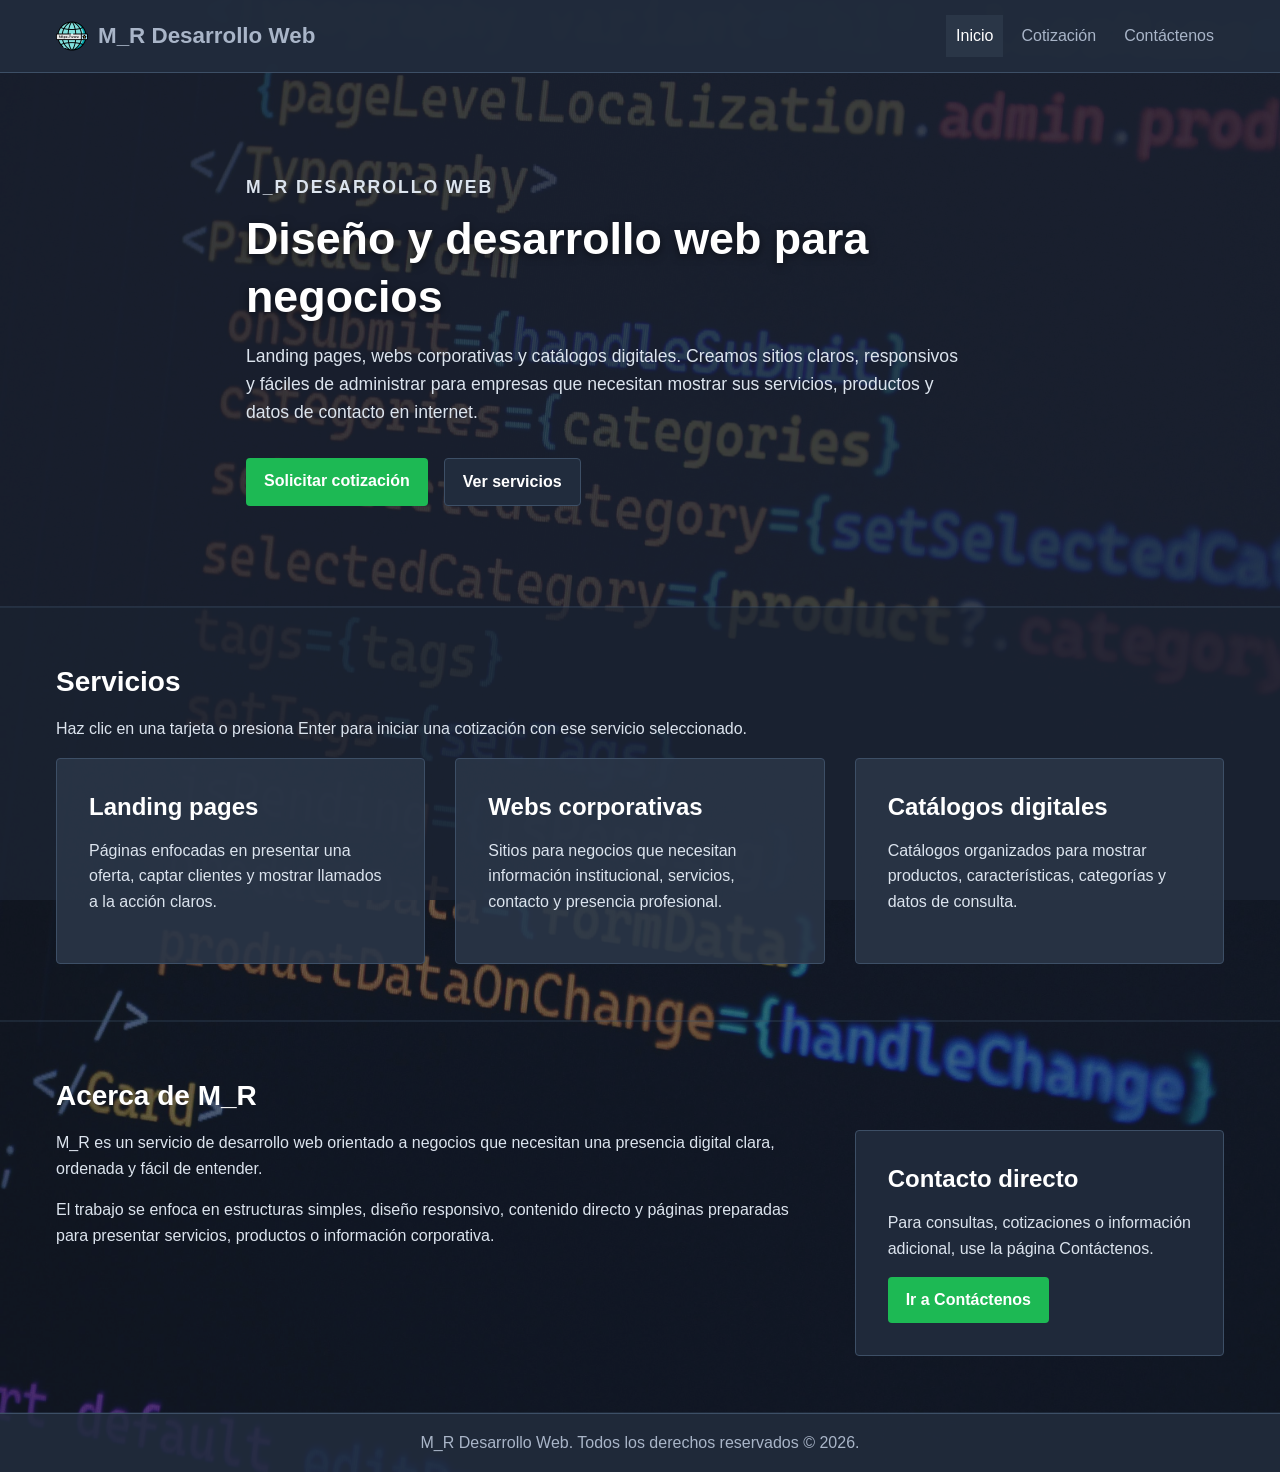
==== index.html @ 8378ba7f "Initial commit: M_R Desarrollo Web" ====
<!doctype html>
<html lang="es">
  <head>
    <meta charset="UTF-8" />
    <meta name="viewport" content="width=device-width, initial-scale=1.0" />
    <meta
      name="description"
      content="M_R Desarrollo Web: landing pages, sitios corporativos y catálogos digitales."
    />
    <title>M_R Sitios Web | Diseño y desarrollo web para negocios</title>
    <link rel="stylesheet" href="css/style.css" />
  </head>
  <body>
    <a class="sr-only" href="#contenido-principal"
      >Saltar al contenido principal</a
    >

    <header class="encabezado">
      <div class="contenedor">
        <nav class="navegacion" aria-label="Menú principal">
          <a href="index.html" class="marca">
            <img src="img/dominio.png" alt="Logo de M_R" class="logo-navbar" />
            M_R Desarrollo Web
          </a>
          <button
            class="boton-hamburguesa"
            aria-label="Abrir menú"
            aria-expanded="false"
          >
            <span class="linea-hamburguesa"></span>
            <span class="linea-hamburguesa"></span>
            <span class="linea-hamburguesa"></span>
          </button>
          <ul class="menu">
            <li><a href="index.html" class="active">Inicio</a></li>
            <li><a href="cotizacion.html">Cotización</a></li>
            <li><a href="contactenos.html">Contáctenos</a></li>
          </ul>
        </nav>
      </div>
    </header>

    <main id="contenido-principal">
      <!-- HERO -->
      <section class="hero">
        <div class="contenedor hero-contenido">
          <p class="etiqueta">M_R Desarrollo Web</p>
          <h1>Diseño y desarrollo web para negocios</h1>
          <p>
            Landing pages, webs corporativas y catálogos digitales. Creamos
            sitios claros, responsivos y fáciles de administrar para empresas
            que necesitan mostrar sus servicios, productos y datos de contacto
            en internet.
          </p>
          <div class="acciones">
            <a href="cotizacion.html" class="boton boton-principal"
              >Solicitar cotización</a
            >
            <a href="#servicios" class="boton boton-secundario"
              >Ver servicios</a
            >
          </div>
        </div>
      </section>

      <!-- SERVICIOS -->
      <section id="servicios" class="seccion">
        <div class="contenedor">
          <h2>Servicios</h2>
          <p>
            Haz clic en una tarjeta o presiona Enter para iniciar una cotización
            con ese servicio seleccionado.
          </p>

          <div class="row">
            <div class="col-md-4">
              <div
                class="tarjeta-servicio tarjeta"
                tabindex="0"
                role="button"
                aria-label="Cotizar Landing page"
                data-servicio="Landing page"
              >
                <h3>Landing pages</h3>
                <p>
                  Páginas enfocadas en presentar una oferta, captar clientes y
                  mostrar llamados a la acción claros.
                </p>
              </div>
            </div>
            <div class="col-md-4">
              <div
                class="tarjeta-servicio tarjeta"
                tabindex="0"
                role="button"
                aria-label="Cotizar Web corporativa"
                data-servicio="Web corporativa"
              >
                <h3>Webs corporativas</h3>
                <p>
                  Sitios para negocios que necesitan información institucional,
                  servicios, contacto y presencia profesional.
                </p>
              </div>
            </div>
            <div class="col-md-4">
              <div
                class="tarjeta-servicio tarjeta"
                tabindex="0"
                role="button"
                aria-label="Cotizar Catálogo digital"
                data-servicio="Catálogo digital"
              >
                <h3>Catálogos digitales</h3>
                <p>
                  Catálogos organizados para mostrar productos, características,
                  categorías y datos de consulta.
                </p>
              </div>
            </div>
          </div>
        </div>
      </section>

      <!-- ACERCA DE -->
      <section id="acerca" class="seccion">
        <div class="contenedor">
          <h2>Acerca de M_R</h2>
          <div class="row">
            <div class="col-md-8">
              <p>
                M_R es un servicio de desarrollo web orientado a negocios que
                necesitan una presencia digital clara, ordenada y fácil de
                entender.
              </p>
              <p>
                El trabajo se enfoca en estructuras simples, diseño responsivo,
                contenido directo y páginas preparadas para presentar servicios,
                productos o información corporativa.
              </p>
            </div>
            <aside class="col-md-4">
              <div class="lista-datos">
                <h3>Contacto directo</h3>
                <p>
                  Para consultas, cotizaciones o información adicional, use la
                  página Contáctenos.
                </p>
                <a href="contactenos.html" class="boton boton-principal"
                  >Ir a Contáctenos</a
                >
              </div>
            </aside>
          </div>
        </div>
      </section>
    </main>

    <footer class="pie">
      <div class="contenedor text-center">
        <p>M_R Desarrollo Web. Todos los derechos reservados © 2026.</p>
      </div>
    </footer>
    <script src="js/script.js"></script>
  </body>
</html>
---- css/style.css ----
/* ============================================================
   style.css - M_R Desarrollo Web
   Version: 3.0
   Descripcion: Reset general, variables CSS, parallax global
   y estilos responsivos. Paleta inspirada en TryHackMe.
   ============================================================ */

:root {
    --color-fondo: #1c2333;
    --color-texto: #ffffff;
    --color-primario: #1db954;
    --color-secundario: #212c3d;
    --color-terciario: #2a3647;
    --color-borde: #3d4f66;
    --color-claro: #ffffff;
    --color-suave: #a9b5c8;
    --color-blanco-suave: #dce4ee;

    --fuente-principal: Arial, Helvetica, sans-serif;
    --tamano-base: 16px;
    --altura-linea: 1.6;

    --espaciado-chico: 8px;
    --espaciado-medio: 16px;
    --espaciado-grande: 32px;

    --radio-borde: 4px;
    --sombra-caja: 0 2px 6px rgba(0, 0, 0, 0.12);
    --transicion-rapida: 0.2s ease;
}

/* --- RESET --- */
*, *::before, *::after {
    box-sizing: border-box;
    margin: 0;
    padding: 0;
}

html {
    font-size: var(--tamano-base);
    scroll-behavior: smooth;
}

/* --- PARALLAX GLOBAL & BODY --- */
body {
    font-family: var(--fuente-principal);
    font-size: 1rem;
    line-height: var(--altura-linea);
    color: var(--color-texto);
    /* Imagen de fondo fija para todo el sitio */
    background-image: url('../img/pexels_01.jpg');
    background-attachment: fixed;
    background-position: center;
    background-repeat: no-repeat;
    background-size: cover;
    
    padding-top: env(safe-area-inset-top, 0px);
    padding-right: env(safe-area-inset-right, 0px);
    padding-bottom: env(safe-area-inset-bottom, 0px);
    padding-left: env(safe-area-inset-left, 0px);
    overflow-x: hidden;
    -webkit-font-smoothing: antialiased;
}

/* Capa oscura global sobre la imagen de fondo para legibilidad */
body::before {
    content: "";
    position: fixed;
    top: 0; left: 0; right: 0; bottom: 0;
    background-color: rgba(28, 35, 51, 0.85); /* Tu color --color-fondo con opacidad */
    z-index: -1;
}

.contenedor {
    width: 100%;
    max-width: 1200px;
    margin-left: auto;
    margin-right: auto;
    padding-left: var(--espaciado-medio);
    padding-right: var(--espaciado-medio);
}

/* --- TIPOGRAFÍA --- */
h1, h2, h3, h4, h5, h6 {
    font-weight: bold;
    line-height: 1.3;
    margin-bottom: var(--espaciado-medio);
    color: var(--color-texto);
}
h1 { font-size: 2rem; }
h2 { font-size: 1.75rem; }
h3 { font-size: 1.5rem; }

p { margin-bottom: var(--espaciado-medio); }

a {
    color: var(--color-blanco-suave);
    text-decoration: underline;
    transition: color var(--transicion-rapida);
}
a:hover { color: var(--color-claro); text-decoration: none; }
img { max-width: 100%; height: auto; display: block; }
ul, ol { list-style: none; }

/* --- FORMULARIOS BASE --- */
input, textarea, select {
    width: 100%;
    font-family: var(--fuente-principal);
    font-size: 1rem;
    padding: var(--espaciado-chico) var(--espaciado-medio);
    border: 1px solid var(--color-borde);
    border-radius: var(--radio-borde);
    background-color: rgba(33, 44, 61, 0.9); /* Fondo semitransparente */
    color: var(--color-texto);
    transition: border-color var(--transicion-rapida);
}
input:focus, textarea:focus, select:focus {
    outline: none;
    border-color: var(--color-primario);
    box-shadow: 0 0 0 3px rgba(29, 185, 84, 0.30);
}
input::placeholder, textarea::placeholder { color: var(--color-suave); }

button {
    font-family: var(--fuente-principal);
    font-size: 1rem;
    padding: var(--espaciado-chico) var(--espaciado-grande);
    background-color: var(--color-primario);
    color: var(--color-claro);
    border: none;
    border-radius: var(--radio-borde);
    cursor: pointer;
    transition: background-color var(--transicion-rapida);
}
button:hover { background-color: var(--color-terciario); }

/* --- HEADER Y NAV --- */
.encabezado {
    background-color: rgba(33, 44, 61, 0.95); /* Header semitransparente */
    border-bottom: 1px solid var(--color-borde);
    position: sticky;
    top: 0;
    z-index: 100;
    backdrop-filter: blur(5px);
}

.navegacion {
    display: flex;
    align-items: center;
    justify-content: space-between;
    gap: var(--espaciado-medio);
    min-height: 72px;
    flex-wrap: wrap;
}

.marca {
    color: var(--color-suave);
    font-size: 1.4rem;
    font-weight: bold;
    text-decoration: none;
    display: inline-flex;
    align-items: center;
    gap: 10px;
}
.marca:hover, .marca:focus, .marca:active { color: var(--color-suave); text-decoration: none; }

.logo-navbar { width: 32px; height: 32px; border-radius: 50%; object-fit: cover; display: block; }

/* Boton hamburguesa */
.boton-hamburguesa {
    display: none;
    background: none;
    border: none;
    cursor: pointer;
    padding: 8px;
    flex-direction: column;
    gap: 5px;
    order: 2;
}
.linea-hamburguesa {
    display: block;
    width: 25px; height: 3px;
    background-color: var(--color-suave);
    border-radius: 2px;
    transition: all var(--transicion-rapida);
}
.boton-hamburguesa:hover .linea-hamburguesa { background-color: var(--color-claro); }

.menu {
    display: flex;
    flex-wrap: wrap;
    justify-content: flex-end;
    gap: var(--espaciado-chico);
    margin-bottom: 0;
}
.menu a {
    color: var(--color-suave);
    display: block;
    padding: 8px 10px;
    text-decoration: none;
}
.menu a:hover, .menu a.active {
    background-color: var(--color-terciario);
    color: var(--color-claro);
    text-decoration: none;
}

/* --- HERO --- */
.hero {
    /* Sin fondo sólido, deja ver el parallax del body */
    border-bottom: 1px solid rgba(61, 79, 102, 0.4);
    padding: 100px 0;
}
.hero-contenido { max-width: 820px; }
.etiqueta {
    color: var(--color-primario);
    font-weight: bold;
    margin-bottom: var(--espaciado-chico);
    text-transform: uppercase;
    letter-spacing: 2px;
}
.hero h1 {
    color: var(--color-claro);
    font-size: 2.8rem;
    margin-bottom: var(--espaciado-medio);
    text-shadow: 0 2px 8px rgba(0, 0, 0, 0.5);
}
.hero p { color: var(--color-blanco-suave); font-size: 1.1rem; max-width: 720px; }

.acciones {
    display: flex;
    flex-wrap: wrap;
    gap: var(--espaciado-medio);
    margin-top: var(--espaciado-grande);
}
.boton {
    border-radius: var(--radio-borde);
    display: inline-block;
    font-weight: bold;
    padding: 10px 18px;
    text-decoration: none;
}
.boton-principal { background-color: var(--color-primario); color: var(--color-claro); }
.boton-principal:hover { background-color: var(--color-borde); text-decoration: none; }
.boton-secundario { background-color: var(--color-secundario); color: var(--color-claro); border: 1px solid var(--color-borde); }
.boton-secundario:hover { background-color: var(--color-borde); text-decoration: none; }

/* --- SECCIONES (Semitransparentes para ver el parallax) --- */
.seccion {
    background-color: rgba(28, 35, 51, 0.6); /* Fondo con transparencia */
    padding: 56px 0;
    border-top: 1px solid rgba(61, 79, 102, 0.3);
    border-bottom: 1px solid rgba(61, 79, 102, 0.3);
}
.seccion h1, .seccion h2, .seccion h3 { color: var(--color-claro); }
.seccion p { color: var(--color-blanco-suave); }

/* --- TARJETAS --- */
.tarjeta {
    background-color: rgba(42, 54, 71, 0.9);
    border: 1px solid var(--color-borde);
    border-radius: var(--radio-borde);
    height: 100%;
    padding: var(--espaciado-grande);
}
.tarjeta-servicio {
    background-color: rgba(42, 54, 71, 0.9);
    border: 1px solid var(--color-borde);
    color: var(--color-suave);
    cursor: pointer;
    transition: transform var(--transicion-rapida);
}
.tarjeta-servicio:hover {
    background-color: rgba(33, 44, 61, 0.95);
    transform: translateY(-4px);
}
.tarjeta-servicio:focus { outline: 3px solid var(--color-suave); outline-offset: 3px; }

/* --- LISTA DE DATOS --- */
.lista-datos {
    background-color: rgba(33, 44, 61, 0.9);
    border: 1px solid var(--color-borde);
    border-radius: var(--radio-borde);
    color: var(--color-suave);
    padding: var(--espaciado-grande);
}
.lista-datos li { margin-bottom: var(--espaciado-medio); }
.lista-datos li:last-child { margin-bottom: 0; }
.lista-datos strong { color: var(--color-claro); }

/* --- FORMULARIOS DEL SITIO --- */
.formulario {
    background-color: rgba(42, 54, 71, 0.9);
    border: 1px solid var(--color-borde);
    border-radius: var(--radio-borde);
    padding: var(--espaciado-grande);
}
.grupo-formulario { margin-bottom: var(--espaciado-medio); }
label { color: var(--color-claro); display: block; font-weight: bold; margin-bottom: var(--espaciado-chico); }
.campo-activo { background-color: rgba(42, 54, 71, 0.9); border-color: var(--color-primario); }

#telefonico {
    background-color: rgba(42, 54, 71, 0.9);
    border: 1px solid var(--color-borde);
    border-left: 6px solid var(--color-primario);
    border-radius: var(--radio-borde);
    margin-bottom: var(--espaciado-medio);
    padding: var(--espaciado-medio);
}
.campo-telefono { align-items: center; display: flex; }
.prefijo-telefono {
    align-items: center;
    background-color: var(--color-primario);
    border: 1px solid var(--color-borde);
    border-radius: var(--radio-borde) 0 0 var(--radio-borde);
    color: var(--color-claro);
    display: flex;
    gap: 6px;
    padding: 0.375rem 0.75rem;
    white-space: nowrap;
}
#telefonico input { border-radius: 0 var(--radio-borde) var(--radio-borde) 0; }

/* --- PIE DE PAGINA --- */
.pie {
    background-color: rgba(33, 44, 61, 0.95);
    border-top: 1px solid var(--color-borde);
    color: var(--color-suave);
    padding: var(--espaciado-medio) 0;
}
.pie p { margin-bottom: 0; }

/* --- UTILIDADES --- */
.sr-only { position: absolute; width: 1px; height: 1px; padding: 0; margin: -1px; overflow: hidden; clip: rect(0, 0, 0, 0); border: 0; }
.d-none { display: none !important; }
.texto-ayuda { color: var(--color-suave); font-size: 0.875rem; display: block; margin-top: var(--espaciado-chico); }
.text-center { text-align: center; }

/* --- GRID SYSTEM --- */
.row { display: flex; flex-wrap: wrap; margin-left: -15px; margin-right: -15px; }
.col-md-4, .col-md-6, .col-md-8 { padding-left: 15px; padding-right: 15px; width: 100%; }

/* --- RESPONSIVE --- */
@media (min-width: 768px) {
    .col-md-4 { width: 33.333%; }
    .col-md-6 { width: 50%; }
    .col-md-8 { width: 66.666%; }
}

@media (max-width: 768px) {
    .contenedor { padding-left: var(--espaciado-chico); padding-right: var(--espaciado-chico); }
    .navegacion { flex-wrap: wrap; align-items: flex-start; }
    .boton-hamburguesa { display: flex; }
    .menu {
        display: none;
        flex-direction: column;
        width: 100%;
        order: 3;
        margin-top: var(--espaciado-medio);
        justify-content: flex-start;
    }
    .menu.menu-activo { display: flex; }
    .menu a { padding: 12px 10px; border-bottom: 1px solid var(--color-borde); }
    .menu a:last-child { border-bottom: none; }
    .row { flex-direction: column; margin-left: 0; margin-right: 0; }
    .col-md-4, .col-md-6, .col-md-8 { width: 100%; margin-bottom: var(--espaciado-medio); }
    body { background-attachment: scroll; } /* Desactiva parallax en móvil por rendimiento */
    .hero h1 { font-size: 2rem; }
}

@media (max-width: 480px) {
    h1 { font-size: 1.5rem; } h2 { font-size: 1.25rem; }
    .hero h1 { font-size: 1.8rem; }
    .acciones { flex-direction: column; }
    .boton { text-align: center; width: 100%; }
}

@media (prefers-reduced-motion: reduce) {
    * { animation-duration: 0.01ms !important; transition-duration: 0.01ms !important; scroll-behavior: auto !important; }
}
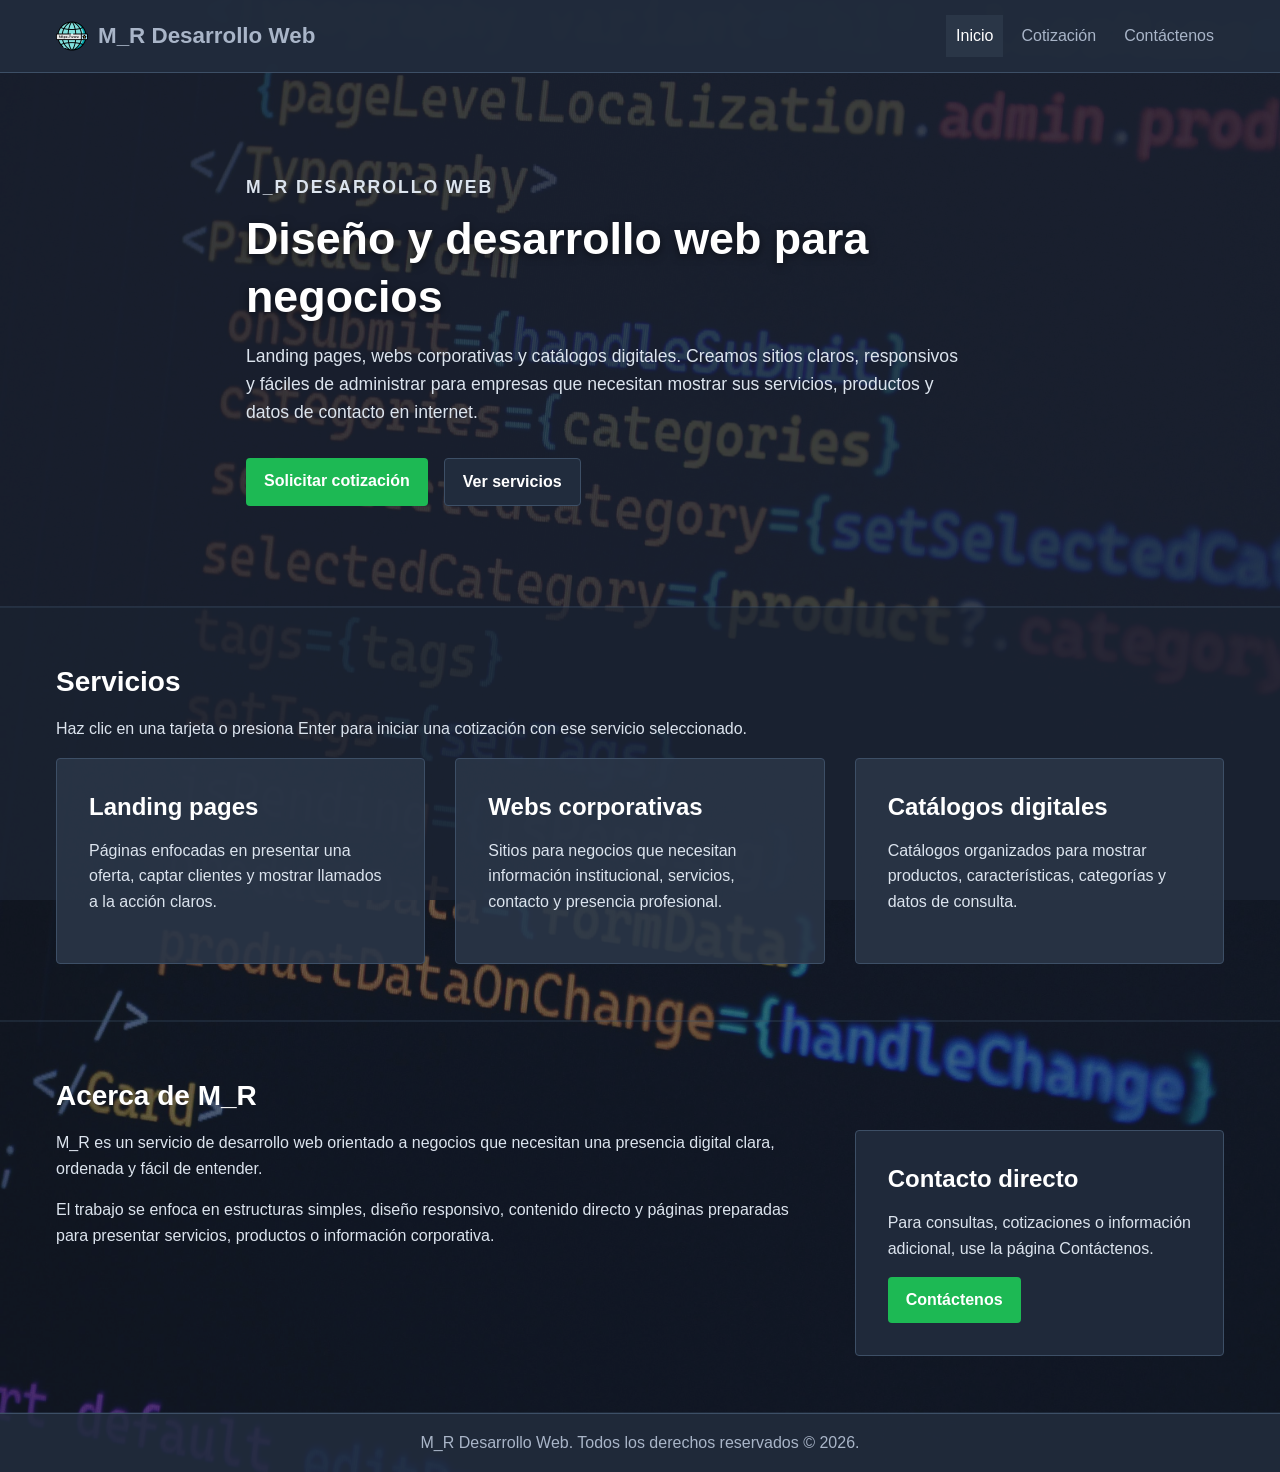
==== commit 88dff425: "Actualizar inicio de M_R Desarrollo Web" ====
--- a/index.html
+++ b/index.html
@@ -147,7 +147,7 @@
                   página Contáctenos.
                 </p>
                 <a href="contactenos.html" class="boton boton-principal"
-                  >Ir a Contáctenos</a
+                  >Contáctenos</a
                 >
               </div>
             </aside>
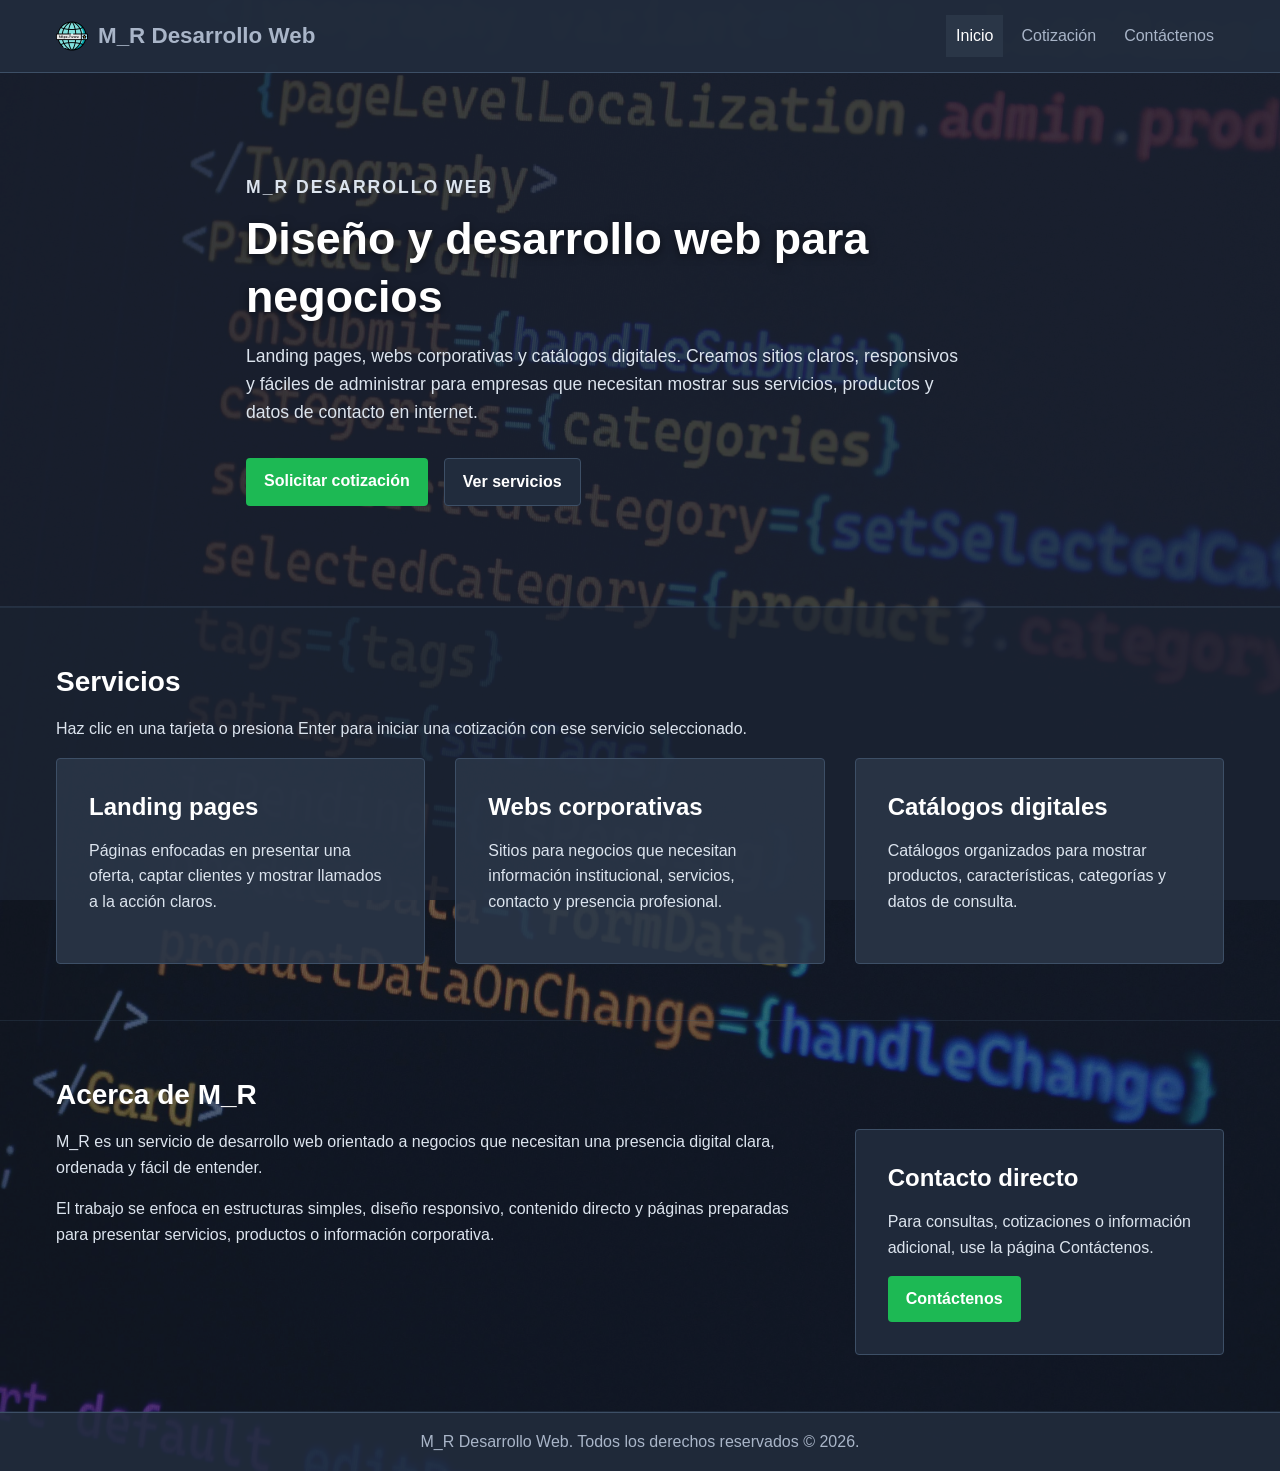
==== commit 72cb4aac: "Actualizar repositorio completo de M_R" ====
--- a/index.html
+++ b/index.html
@@ -8,6 +8,7 @@
       content="M_R Desarrollo Web: landing pages, sitios corporativos y catálogos digitales."
     />
     <title>M_R Sitios Web | Diseño y desarrollo web para negocios</title>
+    <link rel="icon" href="img/dominio.png" type="image/png" />
     <link rel="stylesheet" href="css/style.css" />
   </head>
   <body>
--- a/css/style.css
+++ b/css/style.css
@@ -141,7 +141,9 @@
     position: sticky;
     top: 0;
     z-index: 100;
-    backdrop-filter: blur(5px);
+}
+@supports (backdrop-filter: blur(5px)) {
+    .encabezado { backdrop-filter: blur(5px); }
 }
 
 .navegacion {
@@ -250,6 +252,8 @@
     background-color: rgba(28, 35, 51, 0.6); /* Fondo con transparencia */
     padding: 56px 0;
     border-top: 1px solid rgba(61, 79, 102, 0.3);
+}
+.seccion:last-of-type {
     border-bottom: 1px solid rgba(61, 79, 102, 0.3);
 }
 .seccion h1, .seccion h2, .seccion h3 { color: var(--color-claro); }
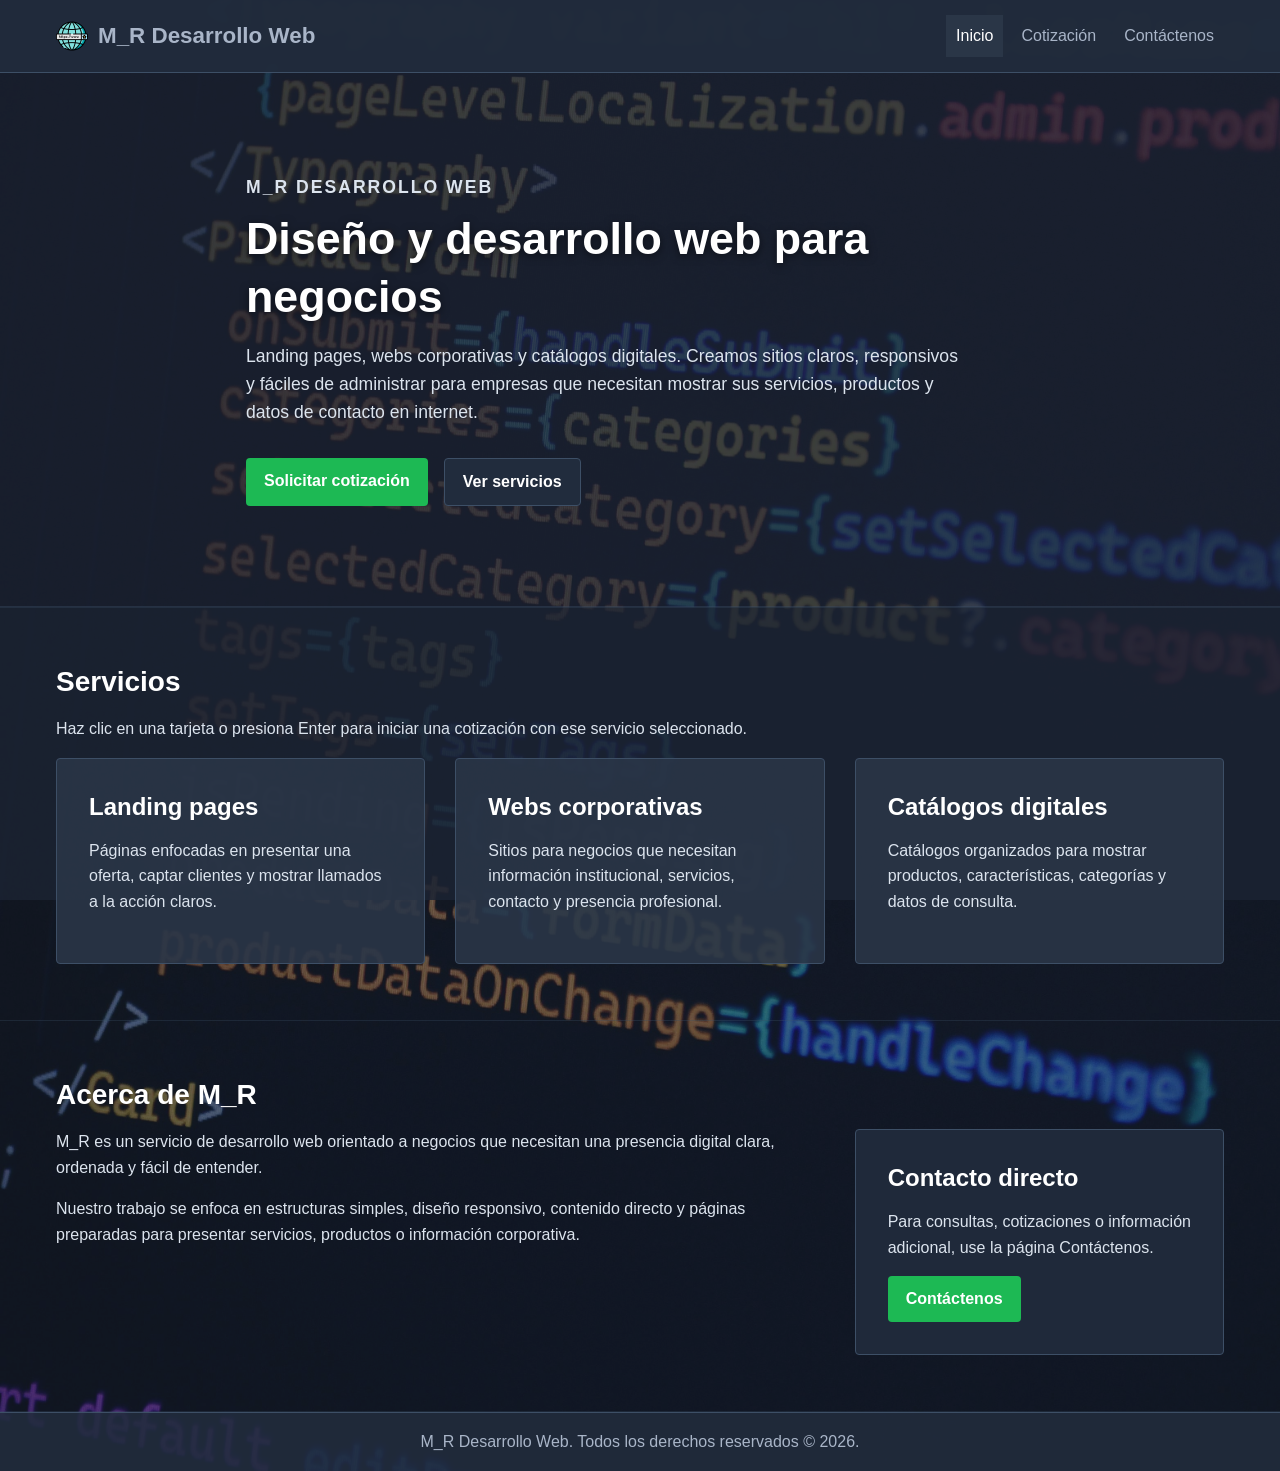
==== commit 266d38db: "Actualizar index.html de M_R" ====
--- a/index.html
+++ b/index.html
@@ -135,9 +135,9 @@
                 entender.
               </p>
               <p>
-                El trabajo se enfoca en estructuras simples, diseño responsivo,
-                contenido directo y páginas preparadas para presentar servicios,
-                productos o información corporativa.
+                Nuestro trabajo se enfoca en estructuras simples, diseño
+                responsivo, contenido directo y páginas preparadas para
+                presentar servicios, productos o información corporativa.
               </p>
             </div>
             <aside class="col-md-4">
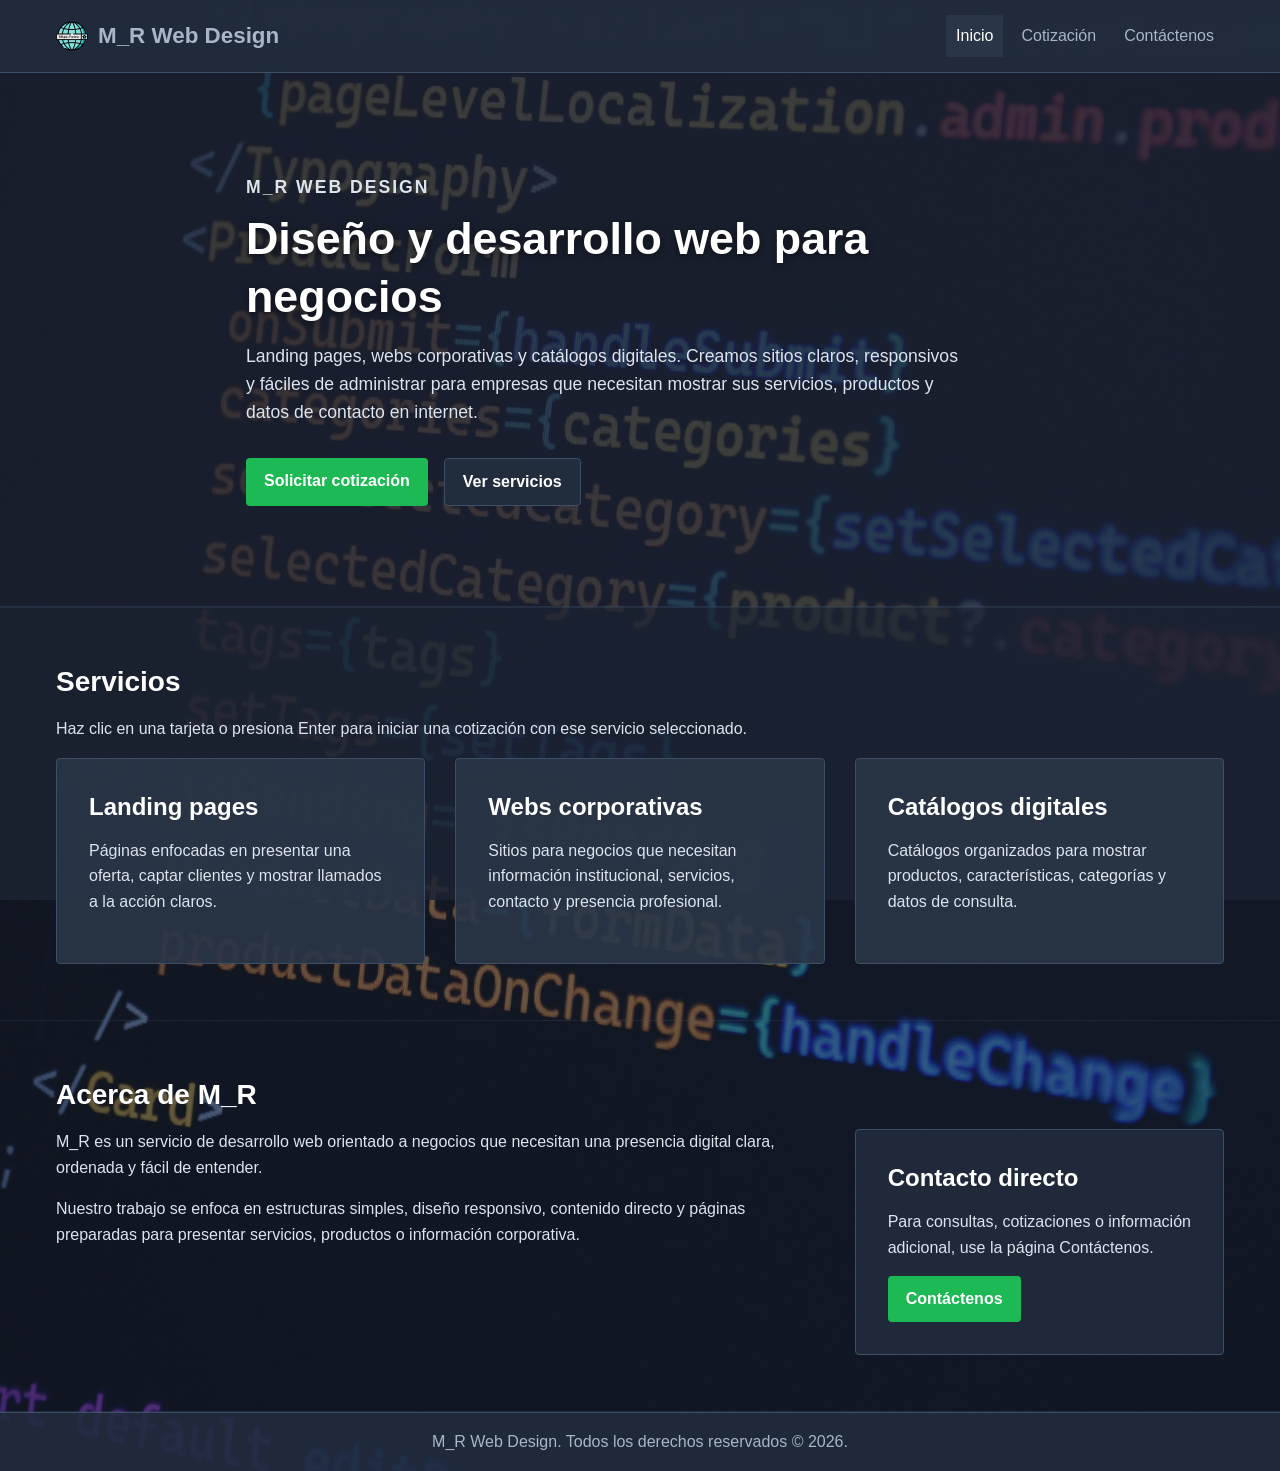
==== commit a4f7bd4a: "Actualizar repositorio de M_R" ====
--- a/index.html
+++ b/index.html
@@ -5,7 +5,7 @@
     <meta name="viewport" content="width=device-width, initial-scale=1.0" />
     <meta
       name="description"
-      content="M_R Desarrollo Web: landing pages, sitios corporativos y catálogos digitales."
+      content="M_R Web Design: landing pages, sitios corporativos y catálogos digitales."
     />
     <title>M_R Sitios Web | Diseño y desarrollo web para negocios</title>
     <link rel="icon" href="img/dominio.png" type="image/png" />
@@ -21,7 +21,7 @@
         <nav class="navegacion" aria-label="Menú principal">
           <a href="index.html" class="marca">
             <img src="img/dominio.png" alt="Logo de M_R" class="logo-navbar" />
-            M_R Desarrollo Web
+            M_R Web Design
           </a>
           <button
             class="boton-hamburguesa"
@@ -45,7 +45,7 @@
       <!-- HERO -->
       <section class="hero">
         <div class="contenedor hero-contenido">
-          <p class="etiqueta">M_R Desarrollo Web</p>
+          <p class="etiqueta">M_R Web Design</p>
           <h1>Diseño y desarrollo web para negocios</h1>
           <p>
             Landing pages, webs corporativas y catálogos digitales. Creamos
@@ -159,7 +159,7 @@
 
     <footer class="pie">
       <div class="contenedor text-center">
-        <p>M_R Desarrollo Web. Todos los derechos reservados © 2026.</p>
+        <p>M_R Web Design. Todos los derechos reservados © 2026.</p>
       </div>
     </footer>
     <script src="js/script.js"></script>
--- a/css/style.css
+++ b/css/style.css
@@ -1,5 +1,5 @@
 /* ============================================================
-   style.css - M_R Desarrollo Web
+   style.css - M_R Web Design
    Version: 3.0
    Descripcion: Reset general, variables CSS, parallax global
    y estilos responsivos. Paleta inspirada en TryHackMe.
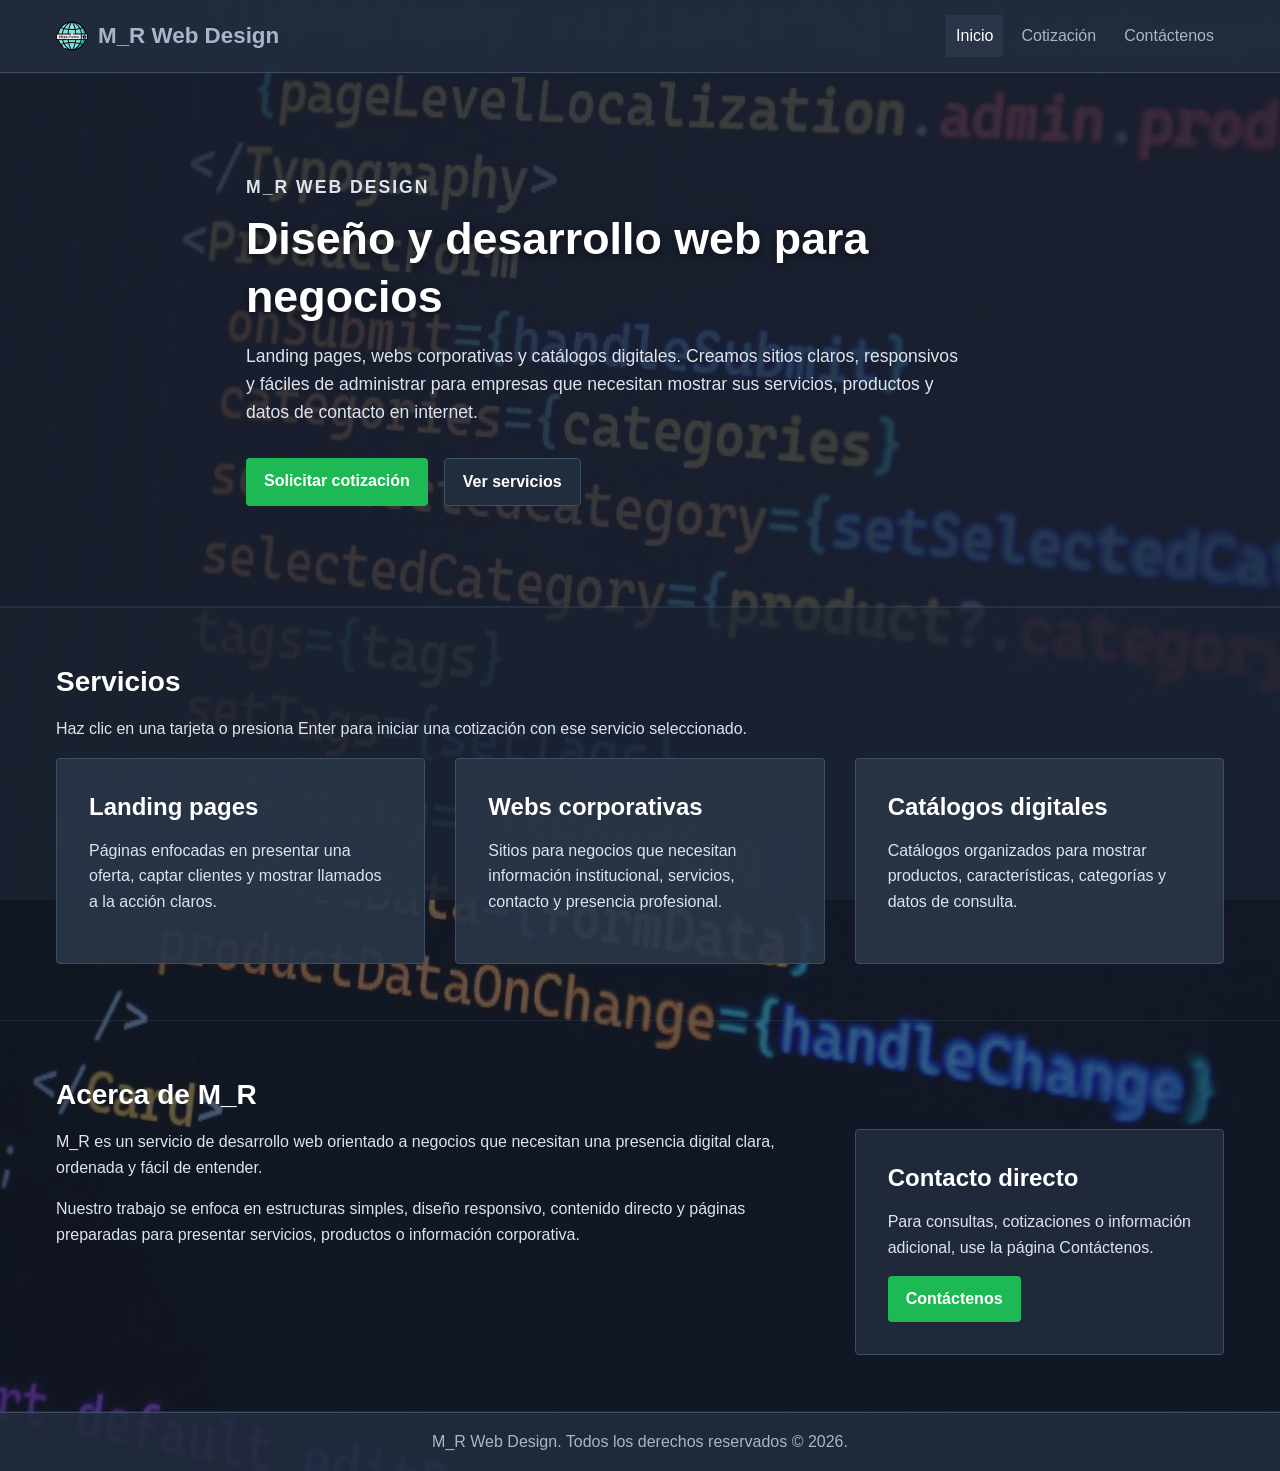
==== commit 244a279d: "Mejoras: parciales compartidos, OG tags, optimizar imagen y limpiar formularios" ====
--- a/index.html
+++ b/index.html
@@ -7,39 +7,32 @@
       name="description"
       content="M_R Web Design: landing pages, sitios corporativos y catálogos digitales."
     />
+    <meta property="og:type" content="website" />
+    <meta property="og:site_name" content="M_R Web Design" />
+    <meta
+      property="og:title"
+      content="M_R Sitios Web | Diseño y desarrollo web para negocios"
+    />
+    <meta
+      property="og:description"
+      content="M_R Web Design: landing pages, sitios corporativos y catálogos digitales."
+    />
+    <meta
+      property="og:image"
+      content="https://raw.githubusercontent.com/oramirez13/m_r_desarrollo_web/main/img/dominio.png"
+    />
+    <meta
+      property="og:url"
+      content="https://github.com/oramirez13/m_r_desarrollo_web"
+    />
+    <meta name="twitter:card" content="summary" />
     <title>M_R Sitios Web | Diseño y desarrollo web para negocios</title>
     <link rel="icon" href="img/dominio.png" type="image/png" />
     <link rel="stylesheet" href="css/style.css" />
   </head>
   <body>
-    <a class="sr-only" href="#contenido-principal"
-      >Saltar al contenido principal</a
-    >
-
-    <header class="encabezado">
-      <div class="contenedor">
-        <nav class="navegacion" aria-label="Menú principal">
-          <a href="index.html" class="marca">
-            <img src="img/dominio.png" alt="Logo de M_R" class="logo-navbar" />
-            M_R Web Design
-          </a>
-          <button
-            class="boton-hamburguesa"
-            aria-label="Abrir menú"
-            aria-expanded="false"
-          >
-            <span class="linea-hamburguesa"></span>
-            <span class="linea-hamburguesa"></span>
-            <span class="linea-hamburguesa"></span>
-          </button>
-          <ul class="menu">
-            <li><a href="index.html" class="active">Inicio</a></li>
-            <li><a href="cotizacion.html">Cotización</a></li>
-            <li><a href="contactenos.html">Contáctenos</a></li>
-          </ul>
-        </nav>
-      </div>
-    </header>
+    <!-- El encabezado se inyecta desde partials/header.html -->
+    <div data-include="partials/header.html"></div>
 
     <main id="contenido-principal">
       <!-- HERO -->
@@ -157,11 +150,10 @@
       </section>
     </main>
 
-    <footer class="pie">
-      <div class="contenedor text-center">
-        <p>M_R Web Design. Todos los derechos reservados © 2026.</p>
-      </div>
-    </footer>
+    <!-- El pie de pagina se inyecta desde partials/footer.html -->
+    <div data-include="partials/footer.html"></div>
+
+    <script src="js/components.js"></script>
     <script src="js/script.js"></script>
   </body>
 </html>
--- a/css/style.css
+++ b/css/style.css
@@ -1,6 +1,6 @@
 /* ============================================================
    style.css - M_R Web Design
-   Version: 3.0
+   Version: 3.1
    Descripcion: Reset general, variables CSS, parallax global
    y estilos responsivos. Paleta inspirada en TryHackMe.
    ============================================================ */
@@ -302,6 +302,13 @@
 .grupo-formulario { margin-bottom: var(--espaciado-medio); }
 label { color: var(--color-claro); display: block; font-weight: bold; margin-bottom: var(--espaciado-chico); }
 .campo-activo { background-color: rgba(42, 54, 71, 0.9); border-color: var(--color-primario); }
+.mensaje-confirmacion {
+    margin-top: var(--espaciado-medio);
+    padding: 12px;
+    background-color: var(--color-primario);
+    color: var(--color-claro);
+    border-radius: var(--radio-borde);
+}
 
 #telefonico {
     background-color: rgba(42, 54, 71, 0.9);
@@ -324,6 +331,12 @@
     white-space: nowrap;
 }
 #telefonico input { border-radius: 0 var(--radio-borde) var(--radio-borde) 0; }
+
+/* --- PAGINA 404 --- */
+.error-seccion { min-height: 60vh; display: flex; align-items: center; text-align: center; }
+.error-codigo { font-size: 4rem; letter-spacing: 8px; }
+.error-mensaje { max-width: 560px; margin: 0 auto var(--espaciado-grande); }
+.error-seccion .acciones { justify-content: center; }
 
 /* --- PIE DE PAGINA --- */
 .pie {
